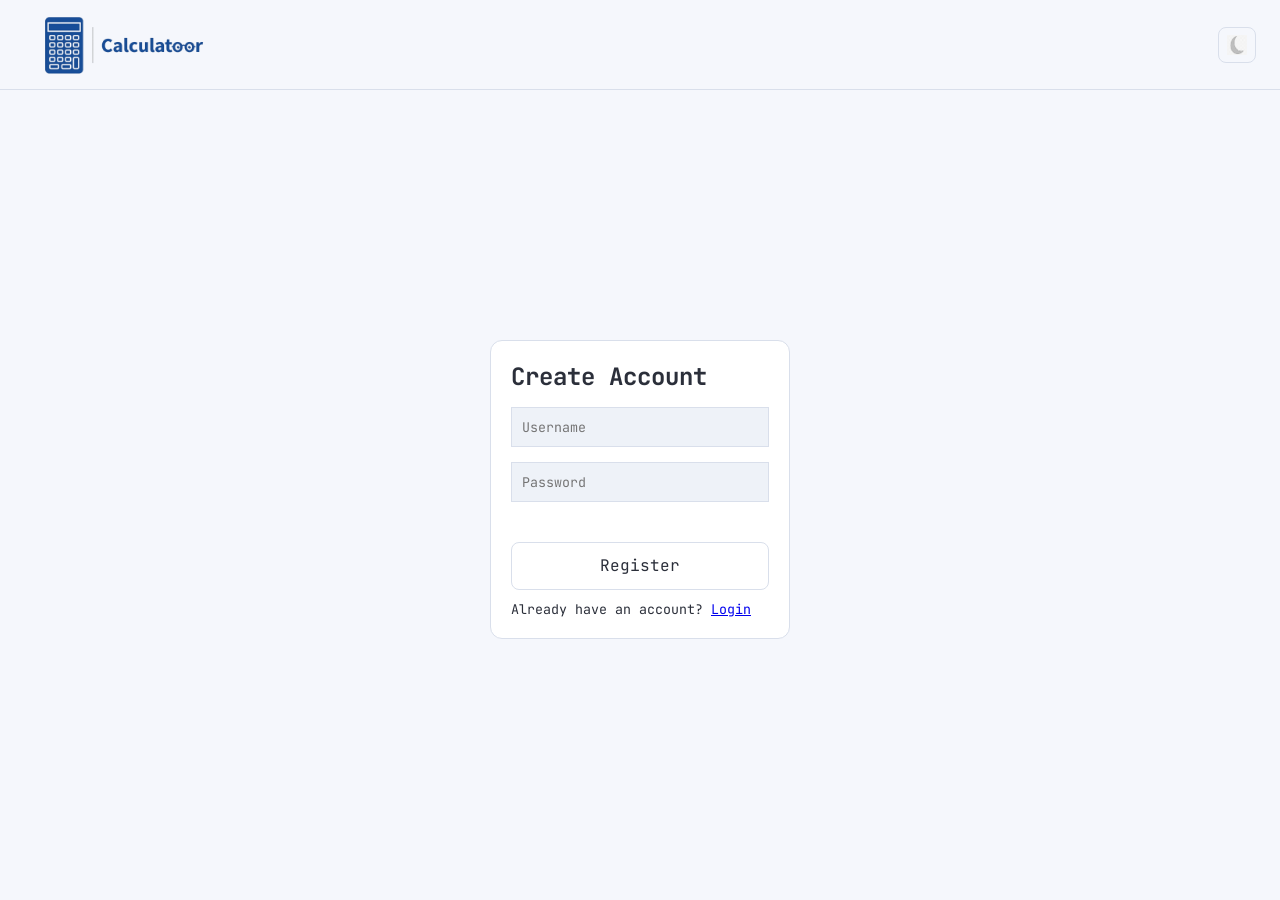
==== Frontend/auth.html @ 24d8541e "renamed index.html" ====
<!DOCTYPE html>
<html lang="en">
<head>
  <meta charset="UTF-8">
  <meta name="viewport" content="width=device-width, initial-scale=1.0">
  <title>Calculator - Login</title>
  <link rel="stylesheet" href="style.css">
</head>
<body>
    <nav class="nav-minimal">
      <img class="logo" src="calculatoor-logo.png" alt="Calculatoor Logo">
      <button id="theme-toggle"><img src="moon.png" alt="theme"></button>  
    </nav>

    <div class="auth-container">
      <div id="register-section">
        <h2>Create Account</h2>
        <form id="register-form">
          <input type="text" id="reg-user" placeholder="Username" required>
          <input type="password" id="reg-pass" placeholder="Password" required>
          <Button type="submit">Register</Button>
        </form>
        <p class="auth-p">Already have an account? <a href="#" onclick="toggleAuth()">Login</a></p>
      </div>

      <div id="login-section" style="display: none;">
        <h2>Login</h2>
        <form id="login-form">
          <input type="text" id="login-user" placeholder="Username" required>
          <input type="password" id="login-pass" placeholder="Password" required>
          <button type="submit">Login</button>
        </form>
        <p class="auth-p">New here? <a href="#" onclick="toggleAuth()">Register</a></p>
      </div>
    </div>
      
    <script src="auth.js"></script>
</body>
</html>
---- Frontend/style.css ----
@import url('https://fonts.googleapis.com/css2?family=JetBrains+Mono:wght@400;600&family=Syne:wght@400;700&display=swap');


*, *::before, *::after { box-sizing: border-box; margin: 0; padding: 0; }
#theme-toggle img {
    width: 20px;
    height: 20px;
}

[data-theme="dark"] #theme-toggle img {
    filter: brightness(0) invert(1);
}

nav.nav-minimal {
    display: flex; 
    justify-content: space-between; 
    align-items: center; 
}

nav.nav-minimal .logo {
    transform: none; /* Removes the negative translate if it looks off here */
}

nav {
    position: fixed;
    top: 0;
    left: 0;
    width: 100%; 
    z-index: 1000;
    display: grid;
    grid-template-columns: 1fr auto 1fr;
    align-items: center;
    padding: 0 24px;
    box-sizing: border-box;
    background-color: var(--bg); 
    border-bottom: 1px solid var(--border);
    height: 90px;
    
}

.logo {
    height: 200px; 
    width: auto;
    object-fit: contain; /* Ensures the image doesn't distort */
    transform: translateY(-50px) translateX(-20px);
}

.nav-center {
    display: flex;
    align-items: center;
    gap: 4px;
    justify-content: center;
    transform: translateY(-40px);
}

.nav-right {
    display: flex;
    align-items: center;
    gap: 4px;
    justify-content: flex-end;
    transform: translateY(-40px);
}

/* ── Nav links ── */
.nav-link {
    font-family: var(--mono);
    font-size: 13px;
    color: var(--muted);
    text-decoration: none;
    padding: 6px 10px;
    border-radius: 8px;
    transition: background 0.15s, color 0.15s;
    white-space: nowrap;
}
.nav-link:hover {
    background: var(--surface2);
    color: var(--text);
}
.nav-link--danger { color: var(--danger); }
.nav-link--danger:hover { background: var(--danger-bg); color: var(--danger); }


/* ── Ajustements spécifiques pour Mobile ── */
@media (max-width: 440px) {
    nav {
        display: flex !important;
        justify-content: space-between !important;
        align-items: center !important;
        height: 55px !important;
        padding: 0 10px !important;
    }

    .logo {
        height: 100px !important;
        width: auto !important;
        transform: none !important; /* Annule le décalage géant sur téléphone */
    }

    .nav-center {
        transform: none !important; /* Annule le décalage vertical */
        gap: 8px !important;
    }

    .nav-right {
        transform: none !important; /* Annule le décalage vertical */
        gap: 6px !important;
    }

    .nav-link {
        font-size: 11px !important;
        padding: 4px 6px !important;
    }

    #theme-toggle {
        height: 30px !important;
        padding: 4px 6px !important;
    }


    #res {
        font-size: 22px !important;
    }
}


/* ── Theme toggle ── */
#theme-toggle {
    background: none;
    border: 1px solid var(--border);
    border-radius: 8px;
    padding: 6px 8px;
    height: 36px;
    cursor: pointer;
    display: flex;
    align-items: center;
    justify-content: center;
}
#theme-toggle:hover { background: var(--surface2); transform: none; }


:root {
    --bg: #F5F7FC;
    --surface: #FFFFFF;
    --surface2: #EEF2F8;
    --border: #D9DFEB;

    --accent: #8EA2FF;       /* slightly stronger pastel */
    --accent-soft: #C7D2FE;
    --accent-dim: #6F84F5;

    --text: #2B2F3A;
    --muted: #8A90A3;
    --danger: #F28B82;

    --back: #E9EDFF;
    --backHover: #DCE3FF;

    --danger-bg: #FFE4E4;
    --danger-border: #F5B5B5;

    --mono: 'JetBrains Mono', monospace;
    --sans: 'Syne', sans-serif;
}

[data-theme="dark"] {
    --bg: #0B0C10;
    --surface: #111318;
    --surface2: #181B22;
    --border: #262A33;

    --accent: #4F8CFF;
    --accent-soft: #1f0962;
    --accent-dim: #3A6FD9;

    --text: #E8ECF1;
    --muted: #8B93A7;
    --danger: #FF5C5C;

    /* fix utility colors */
    --back: #1A2230;
    --backHover: #222B3A;

    --danger-bg: #2A1414;
    --danger-border: #3A1C1C;
}

body {
    background: var(--bg);
    color: var(--text);
    font-family: var(--mono);
    min-height: 100vh;
    display: flex;
    align-items: center;
    justify-content: center;
    padding: 2rem 1rem;
    padding-top: 110px;
}



.container {
    padding-top: 102px;
    width: 100%;
    max-width: 380px;
}

/* AUTHENTIFICATION  */
.auth-container {
    background: var(--surface);
    border: 1px solid var(--border);
    border-radius: 12px;
    padding: 20px;
    display: flex;
    flex-direction: column; 
    gap: 15px;              
    max-width: 300px;       
    margin: 0 auto;
}

.auth-container input {
    background: var(--surface2);
    border: 1px solid var(--border); 
    color: var(--text);              
    font-family: var(--mono);        
    width: 100%;            
    padding: 10px;
    margin-top: 15px;
    box-sizing: border-box; 
}

.auth-container button {
    width: 100%;
    margin-top: 40px;
    padding: 14px 8px;
    border: 1px solid var(--border);
    border-radius: 8px;
    background: var(--surface);
    color: var(--text);
    font-size: 16px;
    font-family: var(--mono);
    cursor: pointer;
    transition: background 0.1s, transform 0.08s, border-color 0.1s;
    line-height: 1;
    height: 48px;
}

.auth-p {
    font-size: smaller;
    margin-top: 10px;
}

h1 {
    font-family: var(--sans);
    font-size: 13px;
    font-weight: 400;
    color: var(--muted);
    letter-spacing: 0.15em;
    text-transform: uppercase;
    margin-bottom: 1.25rem;
}




/* Display */
.display {
    background: var(--surface);
    border: 1px solid var(--border);
    border-radius: 12px;
    padding: 16px 20px;
    margin-bottom: 14px;
    min-height: 110px;
    display: flex;
    flex-direction: column;
    justify-content: space-between;
    text-align: right;
}

#expression {
    font-family: var(--mono);
    font-size: 14px;
    color: var(--muted);
    min-height: 20px;
    word-break: break-all;
    letter-spacing: 0.03em;
    text-align: left; 
    width: 100%;
}

.result-row {
    display: flex;
    justify-content: space-between;
    align-items: flex-end;
    margin-top: 8px;
    text-align: right; 
}

#res {
    font-size: 28px;
    font-weight: 600;
    color: var(--accent);
    letter-spacing: -0.02em;
    min-height: 36px;
    transition: color 0.2s;
    text-align: right;
    margin-top: auto;
}

#status {
    font-size: 11px;
    color: var(--danger);
    padding-bottom: 4px;
}

/* Buttons */
.btn-grid {
    display: grid;
    grid-template-columns: repeat(8, 1fr);
    gap: 7px;
    margin-bottom: 7px;
}

.btn-grid button {
    grid-column: span 2;
}

.btn-row {
    display: grid;    grid-template-columns: repeat(8, 1fr); 
    gap: 7px;
    margin-bottom: 7px;
}

.btn-row button {
    grid-column: span 4; 
    width: 100%;
}

.btn-grid .btn-par {
    grid-column: span 1;
    width: 100%; 
}


.exp-row {
    display: grid;
    grid-template-columns: 1fr 1fr 1fr;
    gap: 7px;
    margin-bottom: 14px;
}

button {
    padding: 14px 8px;
    border: 1px solid var(--border);
    border-radius: 8px;
    background: var(--surface);
    color: var(--text);
    font-size: 16px;
    font-family: var(--mono);
    cursor: pointer;
    transition: background 0.1s, transform 0.08s, border-color 0.1s;
    line-height: 1;
    height: 48px;
}

button:hover { background: var(--surface2); border-color: var(--accent-dim); }
button:active { transform: scale(0.95); }

.btn-op {
    color: var(--accent);
    font-size: 25px;
    
}

.btn-fn {
    font-size: 13px;
    color: var(--text);
    background: var(--accent-soft);
    border-color: var(--border);
}
.btn-fn:hover { 
    background: var(--accent);
    color: white 
}


.btn-clear {
    background: var(--danger-bg);
    color: var(--danger);
    border-color: var(--danger-border);
}
.btn-clear:hover,
.btn-back:hover{ background: var(--backHover); }

.btn-back {
    font-size: 24px;
    padding-top: 10px;    
    padding-bottom: 10px; 
    color: var(--text);
    background: var(--back);
    border-color: var(--border);
}


.btn-eq {
    background: var(--accent);
    color: #ffffff;
    font-weight: 600;
    border-color: var(--accent-dim);
    font-size: 14px;
    letter-spacing: 0.05em;
    
}
.btn-eq:hover { 
    background: var(--accent-dim);
    
}

.btn-delete-log {
    background: none;
    border: none;
    color: var(--danger);
    font-size: 16px;
    font-weight: bolder;
    cursor: pointer;
    padding: 0 4px;
    height: auto;
    line-height: 1;
    opacity: 0.5;
    transition: opacity 0.15s, color 0.15s;
}
.btn-delete-log:hover {
    color: var(--danger);
    opacity: 1;
    background: none;
    transform: none;
}

.log-right {
    display: flex;
    align-items: end;
    gap: 6px;
    flex-shrink: 0;
}

#res.error-text {
    color: #ff4d4d !important;   
    font-size: 14px !important;  
    font-weight: 700;
    text-align: right;
}

/* Exponent n row */
.exp-n-wrapper {
    display: grid;
    grid-template-columns: 1fr 120px 1fr;
    gap: 7px;
    margin-bottom: 14px;
    align-items: stretch;
}

#exp-n-input {
    background: var(--surface2);
    border: 1px solid var(--border);
    border-radius: 8px;
    color: var(--text);
    font-family: var(--mono);
    font-size: 14px;
    padding: 0 10px;
    text-align: center;
    outline: none;
    transition: border-color 0.15s;
    width: 100%;
}
#exp-n-input:focus { border-color: var(--accent); }
#exp-n-input::placeholder { color: var(--muted); }

/* History */
.hist-section {
    border-top: 1px solid var(--border);
    padding-top: 14px;
}

.hist-header {
    font-size: 11px;
    color: var(--muted);
    letter-spacing: 0.12em;
    text-transform: uppercase;
    font-family: var(--sans);
    margin-bottom: 10px;
}

#liste-historique {
    list-style: none;
    max-height: 160px;
    overflow-y: auto;
    scrollbar-width: thin;
    scrollbar-color: var(--border) transparent;
}

#liste-historique li {
    font-size: 12px;
    color: var(--muted);
    padding: 6px 0;
    border-bottom: 1px solid var(--border);
    display: flex;
    justify-content: space-between;
    gap: 8px;
}

#liste-historique li span.eq {
    color: var(--accent-dim);
}

#liste-historique li span.date {
    font-size: 10px;
    color: #797980;
    white-space: nowrap;
    align-self: flex-end;
}
/* ── Leaderboard ── */
.leaderboard-subtitle {
    font-size: 11px;
    color: var(--muted);
    letter-spacing: 0.1em;
    text-transform: uppercase;
    font-family: var(--sans);
    margin-bottom: 16px;
}

.leaderboard-section {
    background: var(--surface);
    border: 1px solid var(--border);
    border-radius: 12px;
    overflow: hidden;
}

.leaderboard-header {
    display: grid;
    grid-template-columns: 48px 1fr auto;
    gap: 8px;
    padding: 10px 16px;
    font-size: 10px;
    color: var(--muted);
    letter-spacing: 0.12em;
    text-transform: uppercase;
    font-family: var(--sans);
    border-bottom: 1px solid var(--border);
    background: var(--surface2);
}

#liste-leaderboard {
    list-style: none;
}

#liste-leaderboard li {
    display: grid;
    grid-template-columns: 48px 1fr auto;
    gap: 8px;
    align-items: center;
    padding: 12px 16px;
    border-bottom: 1px solid var(--border);
    font-size: 13px;
    transition: background 0.15s;
}
#liste-leaderboard li:last-child { border-bottom: none; }
#liste-leaderboard li:hover { background: var(--surface2); }

.lb-rank {
    font-size: 11px;
    color: var(--muted);
    font-family: var(--mono);
    text-align: center;
}
.lb-rank.top1 { color: #FFD700; font-size: 16px; }
.lb-rank.top2 { color: #C0C0C0; font-size: 15px; }
.lb-rank.top3 { color: #CD7F32; font-size: 14px; }

.lb-name { color: var(--text); font-family: var(--mono); }
.lb-count {
    color: var(--accent);
    font-weight: 600;
    font-family: var(--mono);
    font-size: 12px;
    white-space: nowrap;
}
/* ── Leaderboard filters & pagination ── */
.lb-filters {
    display: flex;
    gap: 6px;
    margin-bottom: 12px;
}

.lb-filter {
    font-family: var(--mono);
    font-size: 11px;
    padding: 5px 12px;
    height: auto;
    border-radius: 20px;
    border: 1px solid var(--border);
    background: var(--surface);
    color: var(--muted);
    cursor: pointer;
    transition: background 0.15s, color 0.15s, border-color 0.15s;
}
.lb-filter:hover { background: var(--surface2); color: var(--text); transform: none; }
.lb-filter.active {
    background: var(--accent);
    color: #fff;
    border-color: var(--accent-dim);
}

.lb-pagination {
    display: flex;
    align-items: center;
    justify-content: space-between;
    margin-top: 12px;
    gap: 8px;
}

.lb-page-btn {
    font-family: var(--mono);
    font-size: 11px;
    padding: 5px 12px;
    height: auto;
    border-radius: 8px;
    border: 1px solid var(--border);
    background: var(--surface);
    color: var(--muted);
    cursor: pointer;
    transition: background 0.15s, color 0.15s;
}
.lb-page-btn:hover:not(:disabled) { background: var(--surface2); color: var(--text); transform: none; }
.lb-page-btn:disabled { opacity: 0.35; cursor: default; }

#lb-page-indicator {
    font-size: 11px;
    color: var(--muted);
    font-family: var(--mono);
}

.lb-loading, .lb-empty {
    grid-column: 1 / -1;
    padding: 20px 16px;
    color: var(--muted);
    font-size: 12px;
    text-align: center;
    list-style: none;
}

.lb-current-user { background: var(--accent-soft) !important; }
.lb-you { font-size: 10px; color: var(--accent); }

/* User rank card */
.user-rank-card {
    margin-top: 14px;
    background: var(--surface);
    border: 1px solid var(--accent-soft);
    border-radius: 10px;
    padding: 10px 16px;
    font-size: 12px;
    color: var(--accent);
    font-family: var(--mono);
    text-align: center;
}
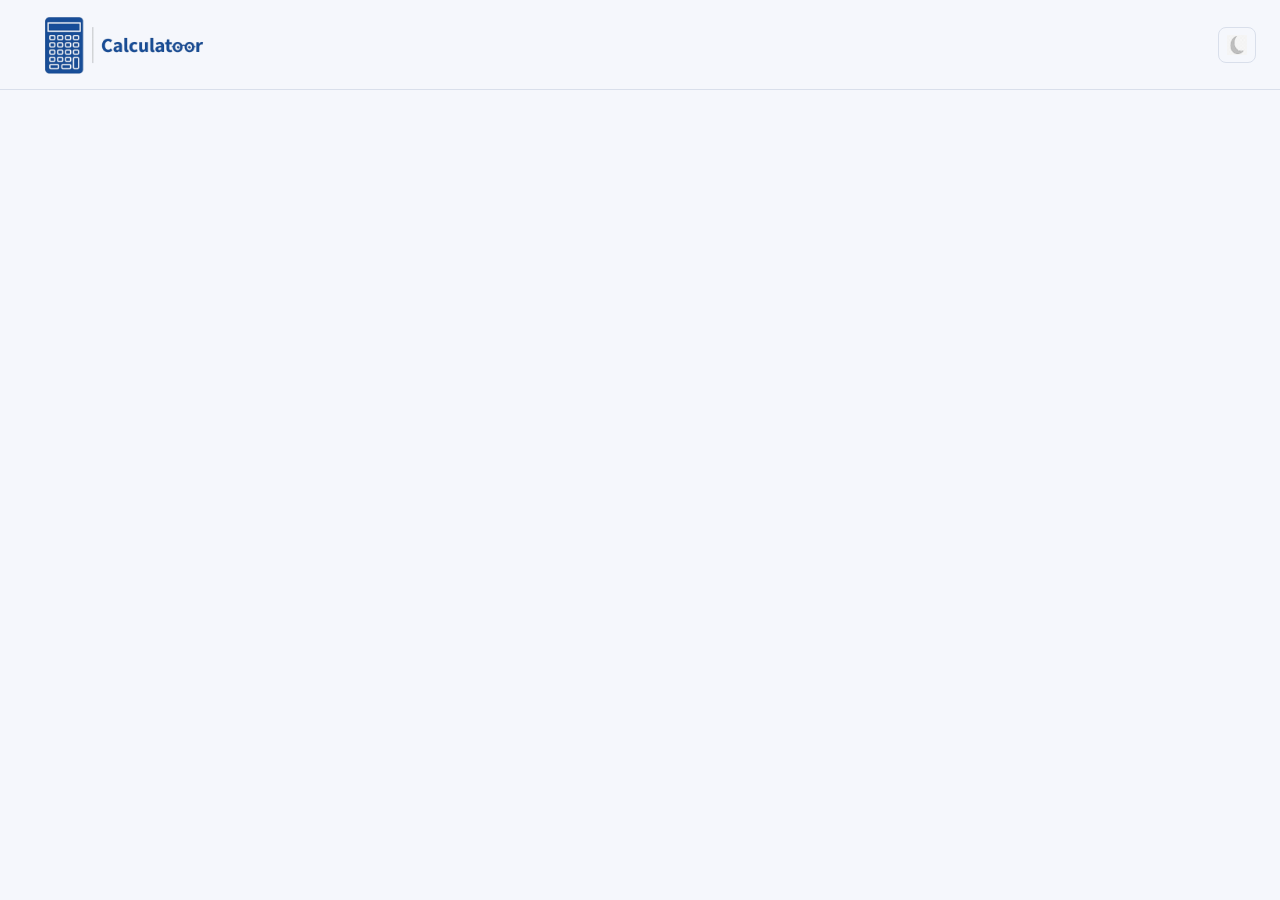
==== commit a432d4ca: "switch register with login" ====
--- a/Frontend/auth.html
+++ b/Frontend/auth.html
@@ -12,7 +12,7 @@
       <button id="theme-toggle"><img src="moon.png" alt="theme"></button>  
     </nav>
 
-    <div class="auth-container">
+    <div class="auth-container" style="display: none;">
       <div id="register-section">
         <h2>Create Account</h2>
         <form id="register-form">
@@ -23,7 +23,7 @@
         <p class="auth-p">Already have an account? <a href="#" onclick="toggleAuth()">Login</a></p>
       </div>
 
-      <div id="login-section" style="display: none;">
+      <div id="login-section">
         <h2>Login</h2>
         <form id="login-form">
           <input type="text" id="login-user" placeholder="Username" required>
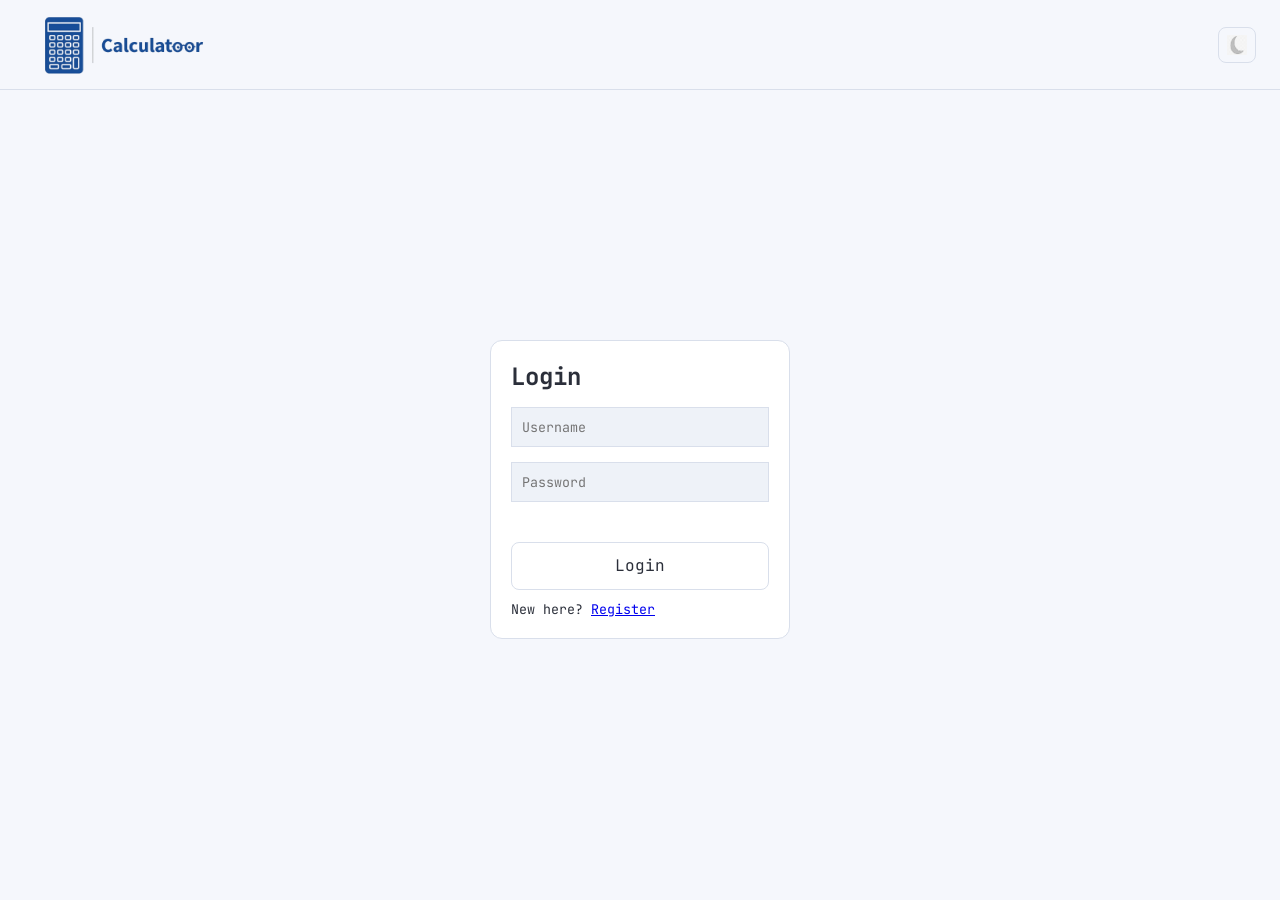
==== commit 79ead1cf: "fixed login dom visibility" ====
--- a/Frontend/auth.html
+++ b/Frontend/auth.html
@@ -12,8 +12,8 @@
       <button id="theme-toggle"><img src="moon.png" alt="theme"></button>  
     </nav>
 
-    <div class="auth-container" style="display: none;">
-      <div id="register-section">
+    <div class="auth-container" >
+      <div id="register-section" style="display: none;">
         <h2>Create Account</h2>
         <form id="register-form">
           <input type="text" id="reg-user" placeholder="Username" required>
@@ -23,7 +23,7 @@
         <p class="auth-p">Already have an account? <a href="#" onclick="toggleAuth()">Login</a></p>
       </div>
 
-      <div id="login-section">
+      <div id="login-section" >
         <h2>Login</h2>
         <form id="login-form">
           <input type="text" id="login-user" placeholder="Username" required>
